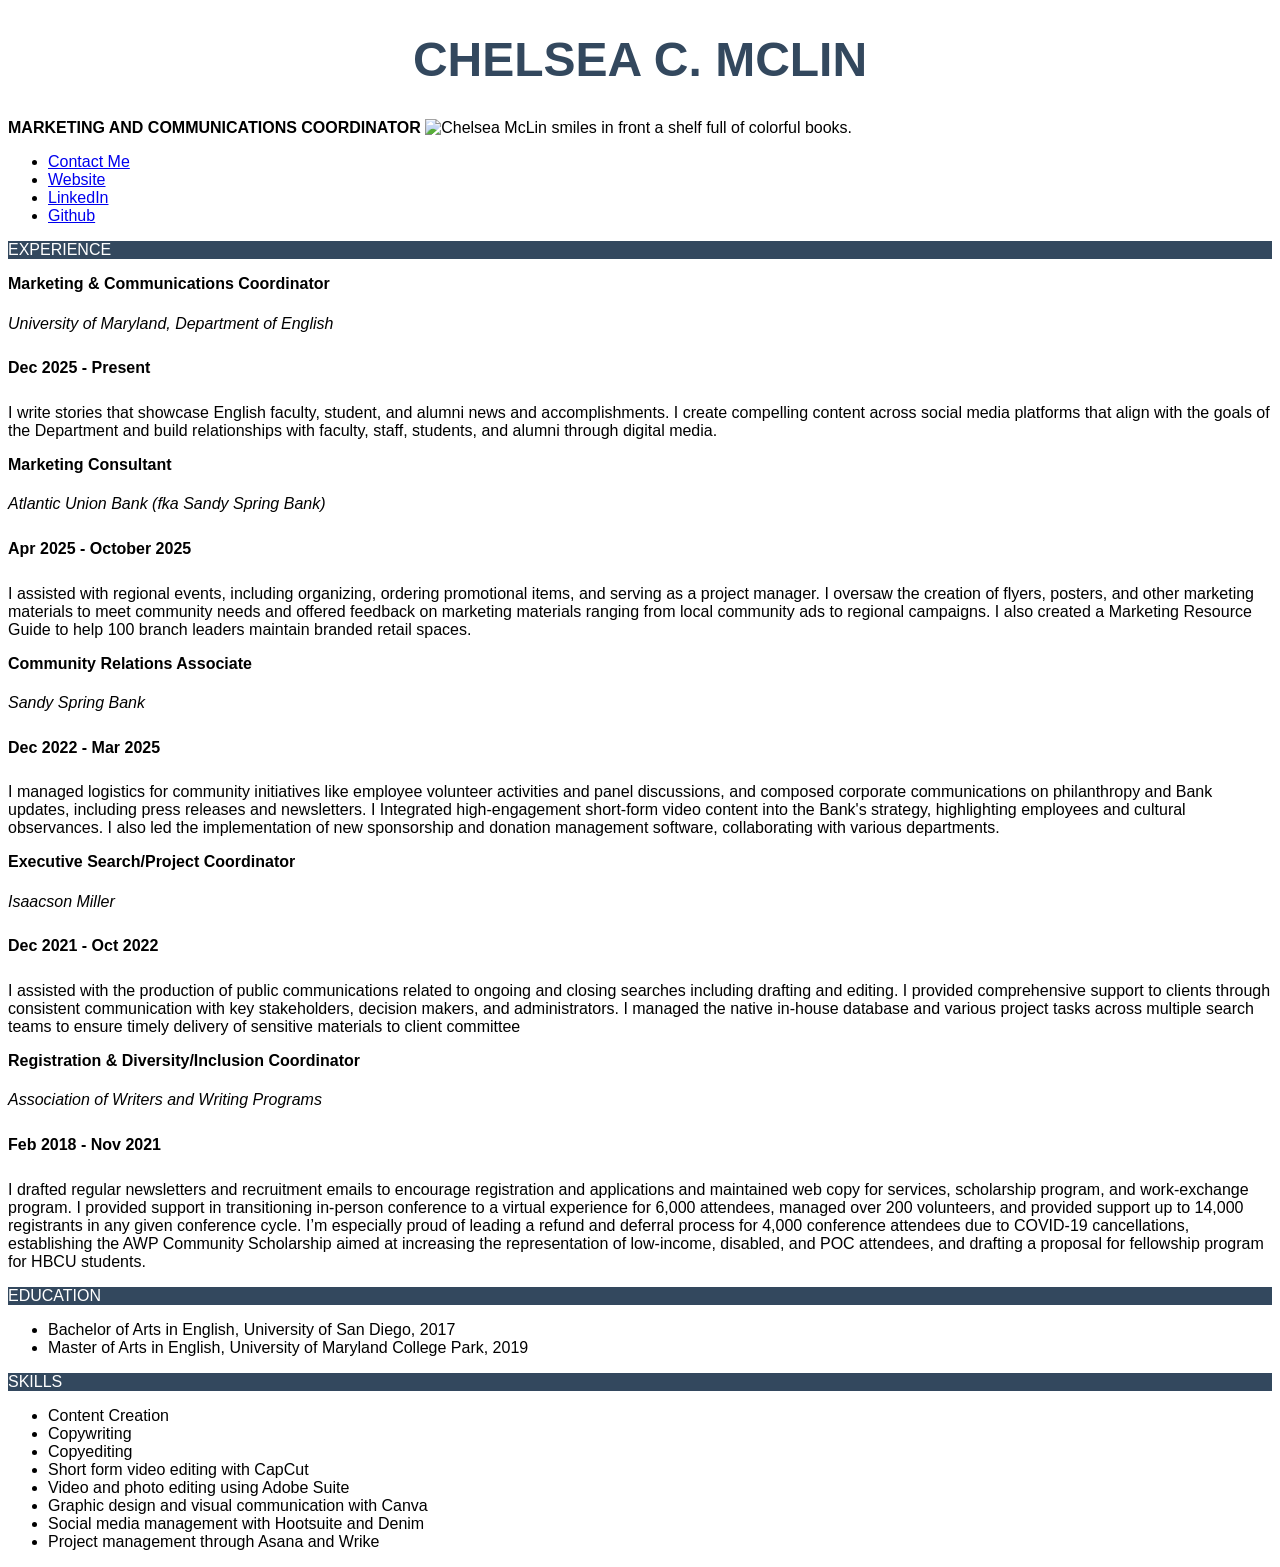
==== index.html @ 67c307e7 "Add files via upload" ====
<!DOCTYPE html>
<html land="en">
<head>
  <meta charset="UTF-8">
   <meta name="viewport" content="width=device-width, initial-scale=1.0">
   <title>Chelsea C. McLin</title>
   <link href="style.css" rel="stylesheet" type="text/css"/>
</head>

    <!-- I built this myself! -->

    <h1>Chelsea C. McLin</h1>

  <strong>Marketing and Communications Coordinator</strong>

  <img src="https://english.umd.edu/sites/default/files/2026-08/Screenshot%202026-08-04%20at%203.38.47%E2%80%AFPM.png" alt="Chelsea McLin smiles in front a shelf full of colorful books." width="300" height="400"> 

  <ul class="contactlist">
  <li><a href="mailto:ccmclin@umd.edu">Contact Me</a></li>
  <li><a href="https://www.chelseacmclin.com">Website</a></li>
  <li><a href="https://www.linkedin.com/in/chelseam2025/">LinkedIn</a></li>
  <li><a href="https://github.com/ccmclin">Github</a></li>
  </ul>

  <h2>Experience</h2>
  <h3>Marketing & Communications Coordinator</h3>
  <h4>University of Maryland, Department of English</h4>
  <h5>Dec 2025 - Present</h5>
  <p>I write stories that showcase English faculty, student, and alumni news and accomplishments. I create compelling content across social media platforms that align with the goals of the Department and build relationships with faculty, staff, students, and alumni through digital media. </p>
  
  <h3>Marketing Consultant</h3>
  <h4>Atlantic Union Bank (fka Sandy Spring Bank)</h4>
  <h5>Apr 2025 - October 2025</h5>
  <p>I assisted with regional events, including organizing, ordering promotional items, and serving as a project manager. I oversaw the creation of flyers, posters, and other marketing materials to meet community needs and offered feedback on marketing materials ranging from local community ads to regional campaigns. I also created a Marketing Resource Guide to help 100 branch leaders maintain branded retail spaces. </p>
  
  <h3>Community Relations Associate</h3>
  <h4>Sandy Spring Bank</h4>
  <h5>Dec 2022 - Mar 2025</h5>
  <p>I managed logistics for community initiatives like employee volunteer activities and panel discussions, and composed corporate communications on philanthropy and Bank updates, including press releases and newsletters. I Integrated high-engagement short-form video content into the Bank's strategy, highlighting employees and cultural observances. I also led the implementation of new sponsorship and donation management software, collaborating with various departments.</p>
  
  <h3>Executive Search/Project Coordinator</h3>
  <h4>Isaacson Miller</h4>
  <h5>Dec 2021 - Oct 2022</h5>
  <p>I assisted with the production of public communications related to ongoing and closing searches including drafting and editing. I provided comprehensive support to clients through consistent communication with key stakeholders, decision makers, and administrators. I managed the native in-house database and various project tasks across multiple search teams to ensure timely delivery of sensitive materials to client committee</p>
  
  <h3>Registration & Diversity/Inclusion Coordinator</h3>
  <h4>Association of Writers and Writing Programs</h4>
  <h5>Feb 2018 - Nov 2021</h5>
  <p>I drafted regular newsletters and recruitment emails to encourage registration and applications and maintained web copy for services, scholarship program, and work-exchange program. I provided support in transitioning in-person conference to a virtual experience for 6,000 attendees, managed over 200 volunteers, and provided support up to 14,000 registrants in any given conference cycle. I’m especially proud of leading a refund and deferral process for 4,000 conference attendees due to COVID-19 cancellations, establishing the AWP Community Scholarship aimed at increasing the representation of low-income, disabled, and POC attendees, and drafting a proposal for fellowship program for HBCU students.</p>


  <h2>Education</h2>
  <ul>
  <li>Bachelor of Arts in English, University of San Diego, 2017</li>
  <li>Master of Arts in English, University of Maryland College Park, 2019</li>
  </ul>
  
  <h2>Skills</h2>
  <ul class="skills">
    <li>Content Creation</li>
    <li>Copywriting</li>
    <li>Copyediting</li>
    <li>Short form video editing with CapCut</li>
    <li>Video and photo editing using Adobe Suite</li>
    <li>Graphic design and visual communication with Canva</li>
    <li>Social media management with Hootsuite and Denim</li>
    <li>Project management through Asana and Wrike</li>
  </ul>
  
  </html>
---- style.css ----
/* This is a single-line comment */

/* Font for entire page */

html, body {
  font-family: "arial", sans-serif;
}

/* Name at top of the page*/
h1 {
  color: #33485e;            
  font-size: 32px;           
  text-transform: uppercase; 
  text-align: center;
  font-size: 3em;
}

/* Title */

strong {
  color: #33485e
  font-size: 1.5em;
  text-transform: uppercase;
}

/* Section Headers */

h2 {
  color: #fff; 
  text-transform: uppercase;
  font-size: 1em;
  background-color: #33485e;
  font-weight: 400
}

/* Job titles */

h3 {
  font-weight: 600;
  font-size: 1em;
}

/* Job Organization */

h4 {
  font-weight: 400;
  font-style: italic;
  font-size: 1em;
}

/* Job Organization */

h5 {
  font-weight: 700;
  font-size: 1em;
}

.skills {
  color: pink
  font-size: 1em
}
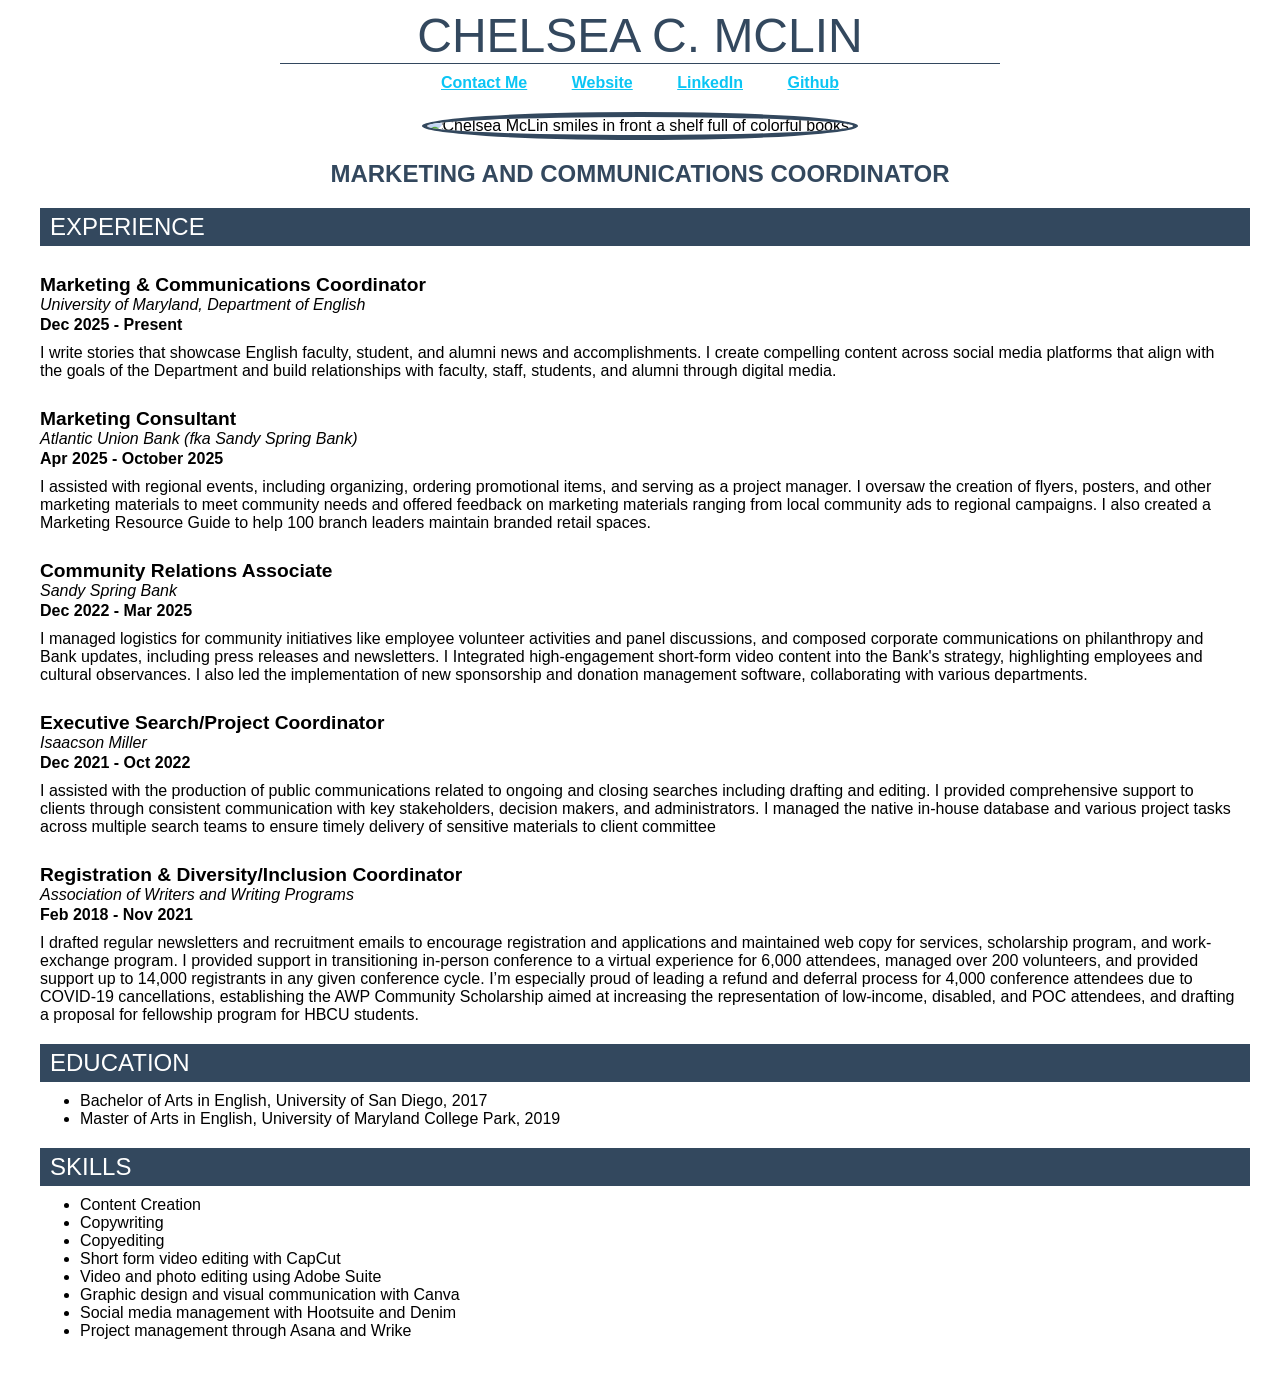
==== commit 73f0f94f: "updated htmls Week 4 changes" ====
--- a/index.html
+++ b/index.html
@@ -1,70 +1,82 @@
 <!DOCTYPE html>
-<html land="en">
-<head>
-  <meta charset="UTF-8">
-   <meta name="viewport" content="width=device-width, initial-scale=1.0">
-   <title>Chelsea C. McLin</title>
-   <link href="style.css" rel="stylesheet" type="text/css"/>
-</head>
+<html lang="en">
+  <head>
+    <meta charset="UTF-8">
+    <meta name="viewport" content="width=device-width, initial-scale=1.0">
+    <title>Chelsea C. McLin</title>
+    <link href="style.css" rel="stylesheet" type="text/css"/>
+  </head>
 
+  <body>
     <!-- I built this myself! -->
-
-    <h1>Chelsea C. McLin</h1>
-
-  <strong>Marketing and Communications Coordinator</strong>
-
-  <img src="https://english.umd.edu/sites/default/files/2026-08/Screenshot%202026-08-04%20at%203.38.47%E2%80%AFPM.png" alt="Chelsea McLin smiles in front a shelf full of colorful books." width="300" height="400"> 
-
-  <ul class="contactlist">
-  <li><a href="mailto:ccmclin@umd.edu">Contact Me</a></li>
-  <li><a href="https://www.chelseacmclin.com">Website</a></li>
-  <li><a href="https://www.linkedin.com/in/chelseam2025/">LinkedIn</a></li>
-  <li><a href="https://github.com/ccmclin">Github</a></li>
-  </ul>
-
-  <h2>Experience</h2>
-  <h3>Marketing & Communications Coordinator</h3>
-  <h4>University of Maryland, Department of English</h4>
-  <h5>Dec 2025 - Present</h5>
-  <p>I write stories that showcase English faculty, student, and alumni news and accomplishments. I create compelling content across social media platforms that align with the goals of the Department and build relationships with faculty, staff, students, and alumni through digital media. </p>
-  
-  <h3>Marketing Consultant</h3>
-  <h4>Atlantic Union Bank (fka Sandy Spring Bank)</h4>
-  <h5>Apr 2025 - October 2025</h5>
-  <p>I assisted with regional events, including organizing, ordering promotional items, and serving as a project manager. I oversaw the creation of flyers, posters, and other marketing materials to meet community needs and offered feedback on marketing materials ranging from local community ads to regional campaigns. I also created a Marketing Resource Guide to help 100 branch leaders maintain branded retail spaces. </p>
-  
-  <h3>Community Relations Associate</h3>
-  <h4>Sandy Spring Bank</h4>
-  <h5>Dec 2022 - Mar 2025</h5>
-  <p>I managed logistics for community initiatives like employee volunteer activities and panel discussions, and composed corporate communications on philanthropy and Bank updates, including press releases and newsletters. I Integrated high-engagement short-form video content into the Bank's strategy, highlighting employees and cultural observances. I also led the implementation of new sponsorship and donation management software, collaborating with various departments.</p>
-  
-  <h3>Executive Search/Project Coordinator</h3>
-  <h4>Isaacson Miller</h4>
-  <h5>Dec 2021 - Oct 2022</h5>
-  <p>I assisted with the production of public communications related to ongoing and closing searches including drafting and editing. I provided comprehensive support to clients through consistent communication with key stakeholders, decision makers, and administrators. I managed the native in-house database and various project tasks across multiple search teams to ensure timely delivery of sensitive materials to client committee</p>
-  
-  <h3>Registration & Diversity/Inclusion Coordinator</h3>
-  <h4>Association of Writers and Writing Programs</h4>
-  <h5>Feb 2018 - Nov 2021</h5>
-  <p>I drafted regular newsletters and recruitment emails to encourage registration and applications and maintained web copy for services, scholarship program, and work-exchange program. I provided support in transitioning in-person conference to a virtual experience for 6,000 attendees, managed over 200 volunteers, and provided support up to 14,000 registrants in any given conference cycle. I’m especially proud of leading a refund and deferral process for 4,000 conference attendees due to COVID-19 cancellations, establishing the AWP Community Scholarship aimed at increasing the representation of low-income, disabled, and POC attendees, and drafting a proposal for fellowship program for HBCU students.</p>
+      <div id="container">
+        <div id="name">Chelsea C. McLin</div>
+        
+      
+        <ul class="menu">
+          <li><a href="mailto:ccmclin@umd.edu">Contact Me</a></li>
+          <li><a href="https://www.chelseacmclin.com">Website</a></li>
+          <li><a href="https://www.linkedin.com/in/chelseam2025/">LinkedIn</a></li>
+         <li><a href="https://github.com/ccmclin">Github</a></li>
+        </ul>
+      
+        <div id="headshot-container">
+          <img id="headshot" src="https://english.umd.edu/sites/default/files/2026-08/Screenshot%202026-08-04%20at%203.38.47%E2%80%AFPM.png" alt="Chelsea McLin smiles in front a shelf full of colorful books.">
+        </div>
+        
+        <div id="title">Marketing and Communications Coordinator</div>       
 
 
-  <h2>Education</h2>
-  <ul>
-  <li>Bachelor of Arts in English, University of San Diego, 2017</li>
-  <li>Master of Arts in English, University of Maryland College Park, 2019</li>
-  </ul>
-  
-  <h2>Skills</h2>
-  <ul class="skills">
-    <li>Content Creation</li>
-    <li>Copywriting</li>
-    <li>Copyediting</li>
-    <li>Short form video editing with CapCut</li>
-    <li>Video and photo editing using Adobe Suite</li>
-    <li>Graphic design and visual communication with Canva</li>
-    <li>Social media management with Hootsuite and Denim</li>
-    <li>Project management through Asana and Wrike</li>
-  </ul>
-  
-  </html>+       <div class="sectionheader">Experience</div>
+       <br>
+       <div class="jobtitle">Marketing & Communications Coordinator</div>
+       <div class="organization">University of Maryland, Department of English</div>
+       <div class="date">Dec 2025 - Present</div>
+       <p class="description">I write stories that showcase English faculty, student, and alumni news and accomplishments. I create compelling content across social media platforms that align with the goals of the Department and build relationships with faculty, staff, students, and alumni through digital media. </p>
+       <br>
+
+        <div class="jobtitle">Marketing Consultant</div>
+        <div class="organization">Atlantic Union Bank (fka Sandy Spring Bank)</div>
+        <div class="date">Apr 2025 - October 2025</div>
+        <p class="description">I assisted with regional events, including organizing, ordering promotional items, and serving as a project manager. I oversaw the creation of flyers, posters, and other marketing materials to meet community needs and offered feedback on marketing materials ranging from local community ads to regional campaigns. I also created a Marketing Resource Guide to help 100 branch leaders maintain branded retail spaces. </p>
+        <br>
+
+        <div class="jobtitle">Community Relations Associate</div>
+        <div class="organization">Sandy Spring Bank</div>
+        <div class="date">Dec 2022 - Mar 2025</div>
+        <p class="description">I managed logistics for community initiatives like employee volunteer activities and panel discussions, and composed corporate communications on philanthropy and Bank updates, including press releases and newsletters. I Integrated high-engagement short-form video content into the Bank's strategy, highlighting employees and cultural observances. I also led the implementation of new sponsorship and donation management software, collaborating with various departments.</p>
+        <br>
+
+        <div class="jobtitle">Executive Search/Project Coordinator</div>
+        <div class="organization">Isaacson Miller</div>
+        <div class="date">Dec 2021 - Oct 2022</div>
+        <p class="description">I assisted with the production of public communications related to ongoing and closing searches including drafting and editing. I provided comprehensive support to clients through consistent communication with key stakeholders, decision makers, and administrators. I managed the native in-house database and various project tasks across multiple search teams to ensure timely delivery of sensitive materials to client committee</p>
+        <br>
+
+       <div class="jobtitle">Registration & Diversity/Inclusion Coordinator</div>
+       <div class="organization">Association of Writers and Writing Programs</div>
+       <div class="date">Feb 2018 - Nov 2021</div>
+       <p class="description">I drafted regular newsletters and recruitment emails to encourage registration and applications and maintained web copy for services, scholarship program, and work-exchange program. I provided support in transitioning in-person conference to a virtual experience for 6,000 attendees, managed over 200 volunteers, and provided support up to 14,000 registrants in any given conference cycle. I’m especially proud of leading a refund and deferral process for 4,000 conference attendees due to COVID-19 cancellations, establishing the AWP Community Scholarship aimed at increasing the representation of low-income, disabled, and POC attendees, and drafting a proposal for fellowship program for HBCU students.</p>
+
+        <div class="sectionheader">Education</div>
+        <ul id="degrees">
+          <li>Bachelor of Arts in English, University of San Diego, 2017</li>
+          <li>Master of Arts in English, University of Maryland College Park, 2019</li>
+        </ul>
+      
+        <div class="sectionheader">Skills</div>
+        <ul id="do">
+         <li>Content Creation</li>
+         <li>Copywriting</li>
+         <li>Copyediting</li>
+         <li>Short form video editing with CapCut</li>
+         <li>Video and photo editing using Adobe Suite</li>
+         <li>Graphic design and visual communication with Canva</li>
+         <li>Social media management with Hootsuite and Denim</li>
+         <li>Project management through Asana and Wrike</li>
+       </ul>
+
+      </div>
+  </body>
+
+</html>
--- a/style.css
+++ b/style.css
@@ -1,4 +1,4 @@
-/* This is a single-line comment */
+/* styles for my resume */
 
 /* Font for entire page */
 
@@ -7,55 +7,126 @@
 }
 
 /* Name at top of the page*/
-h1 {
-  color: #33485e;            
-  font-size: 32px;           
+#name {
+  color: #33485e;                      
   text-transform: uppercase; 
   text-align: center;
   font-size: 3em;
+  border-bottom: 1px solid #33485e;
+  width: 60%;
+  min-width: 300px;
+  margin: 0 auto;
 }
 
 /* Title */
 
-strong {
-  color: #33485e
+#title {
+  color: #33485e;
   font-size: 1.5em;
   text-transform: uppercase;
+  font-weight: 600;
+  text-align: center;
+  margin: 20px 0 0 0;
 }
 
 /* Section Headers */
 
-h2 {
+.sectionheader {
   color: #fff; 
   text-transform: uppercase;
-  font-size: 1em;
+  font-size: 1.5em;
   background-color: #33485e;
-  font-weight: 400
+  font-weight: 400;
+  margin: 20px 0 10px 0;
+  padding: 5px 0 5px 10px;
+  width: 100%;
+  min-width: 300px;
 }
 
 /* Job titles */
 
-h3 {
+.jobtitle {
   font-weight: 600;
-  font-size: 1em;
+  font-size: 1.2em;
 }
 
 /* Job Organization */
 
-h4 {
+.organization {
   font-weight: 400;
   font-style: italic;
   font-size: 1em;
 }
 
-/* Job Organization */
+/* Job Date */
 
-h5 {
+.date {
   font-weight: 700;
   font-size: 1em;
+  margin: 2px 0 0 0;
 }
 
-.skills {
-  color: pink
-  font-size: 1em
-}+
+ul {
+  font-size: 1em;
+  margin-top: 2px;
+  margin-right: 0;
+  margin-bottom: 0;
+  margin-left: 0;
+}
+
+ul.menu {
+  margin: 10px 0 20px 0;
+  padding: 0;
+  text-align: center;
+}
+
+.menu li {
+    display: inline;
+    padding: 0 20px;
+}
+    
+
+#container {
+  width: 100%;
+  max-width: 1200px;
+  margin: 0 auto;
+  padding-bottom: 50px;
+}
+
+.description {
+    margin: 10px 0;
+}
+
+#degrees {
+    margin: 5px 0 0 0;
+}
+
+#do {
+    margin: 5px 0 0 0;
+}
+
+#headshot {
+  width: 150px;
+  height: 150px;
+  object-fit: cover;
+  border-radius: 50%;
+  border: 5px solid #33485e;
+}
+
+#headshot-container {
+  text-align: center;
+}
+
+a:link {
+    font-weight: 600;
+    color: #0bc5f4;
+}
+
+a:hover {
+    color: #33485e;
+}
+
+a:visited {
+    color: #6e38c7;
+}
